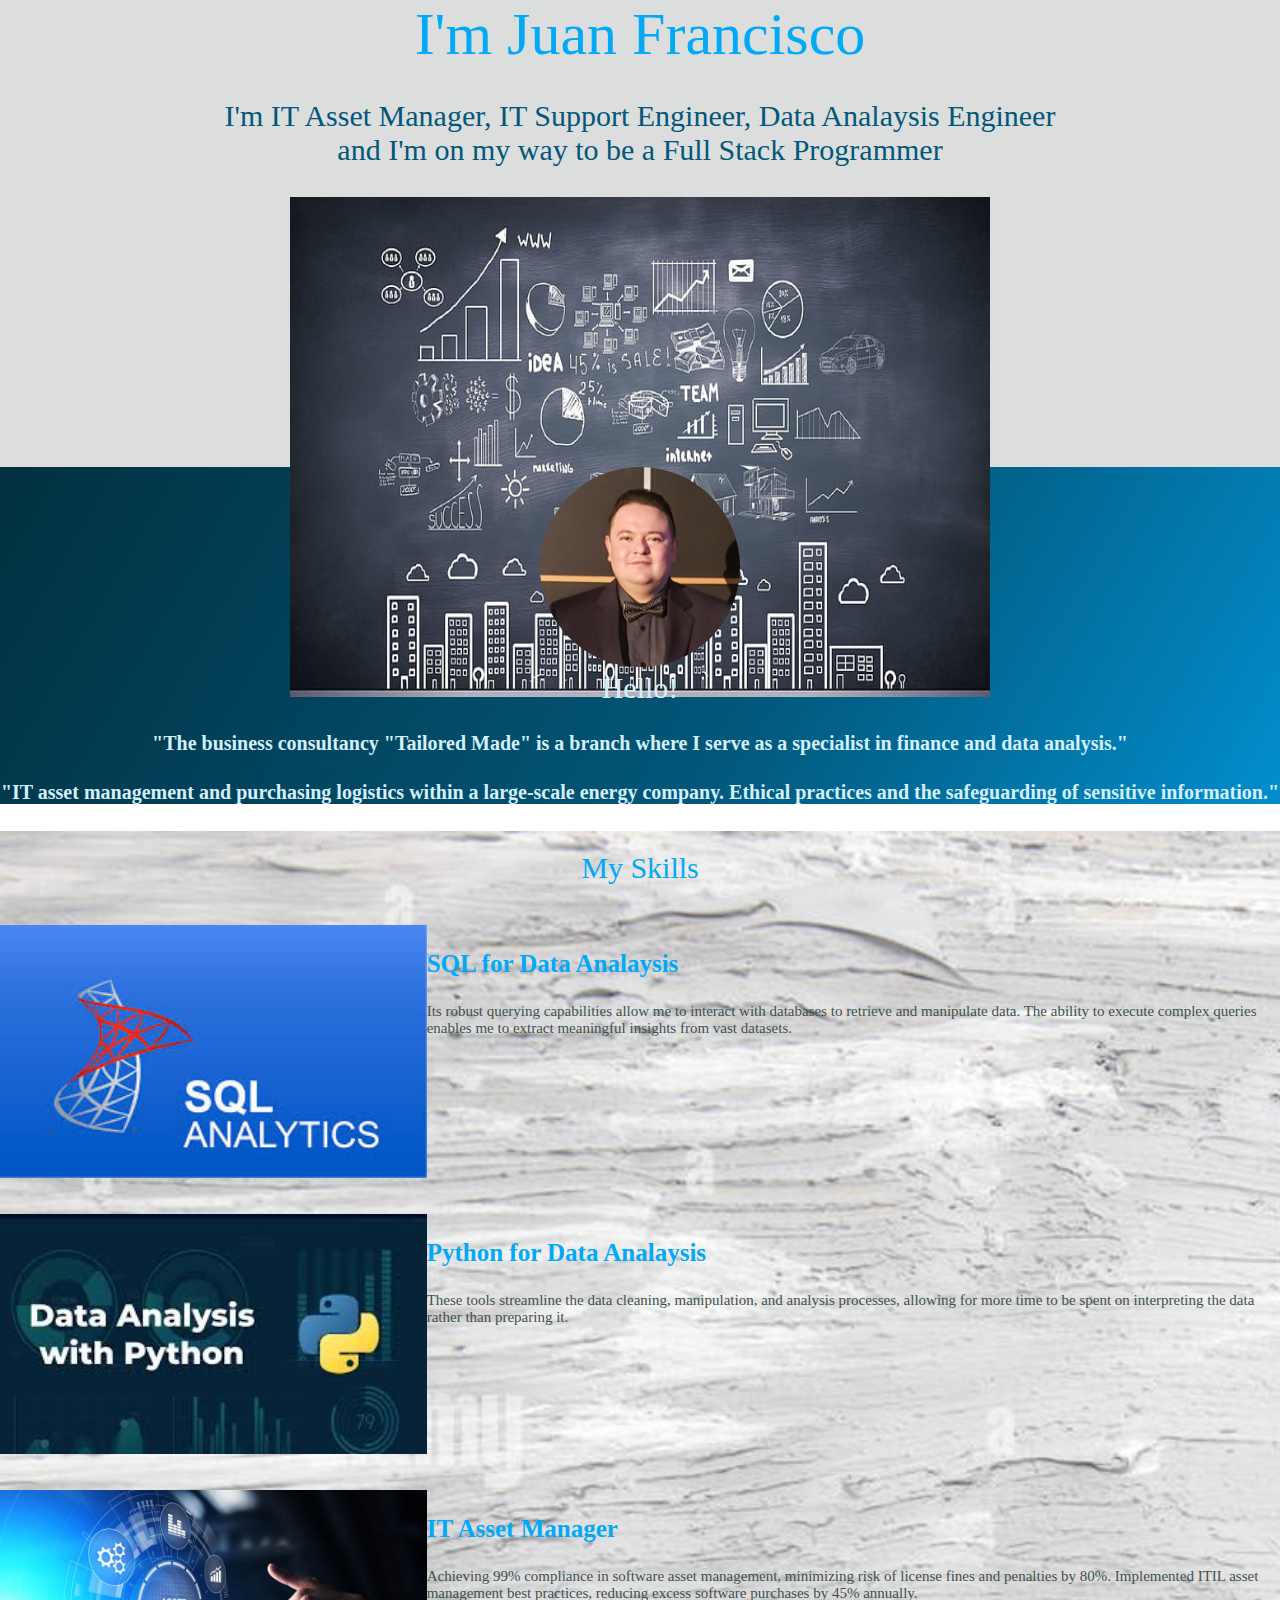
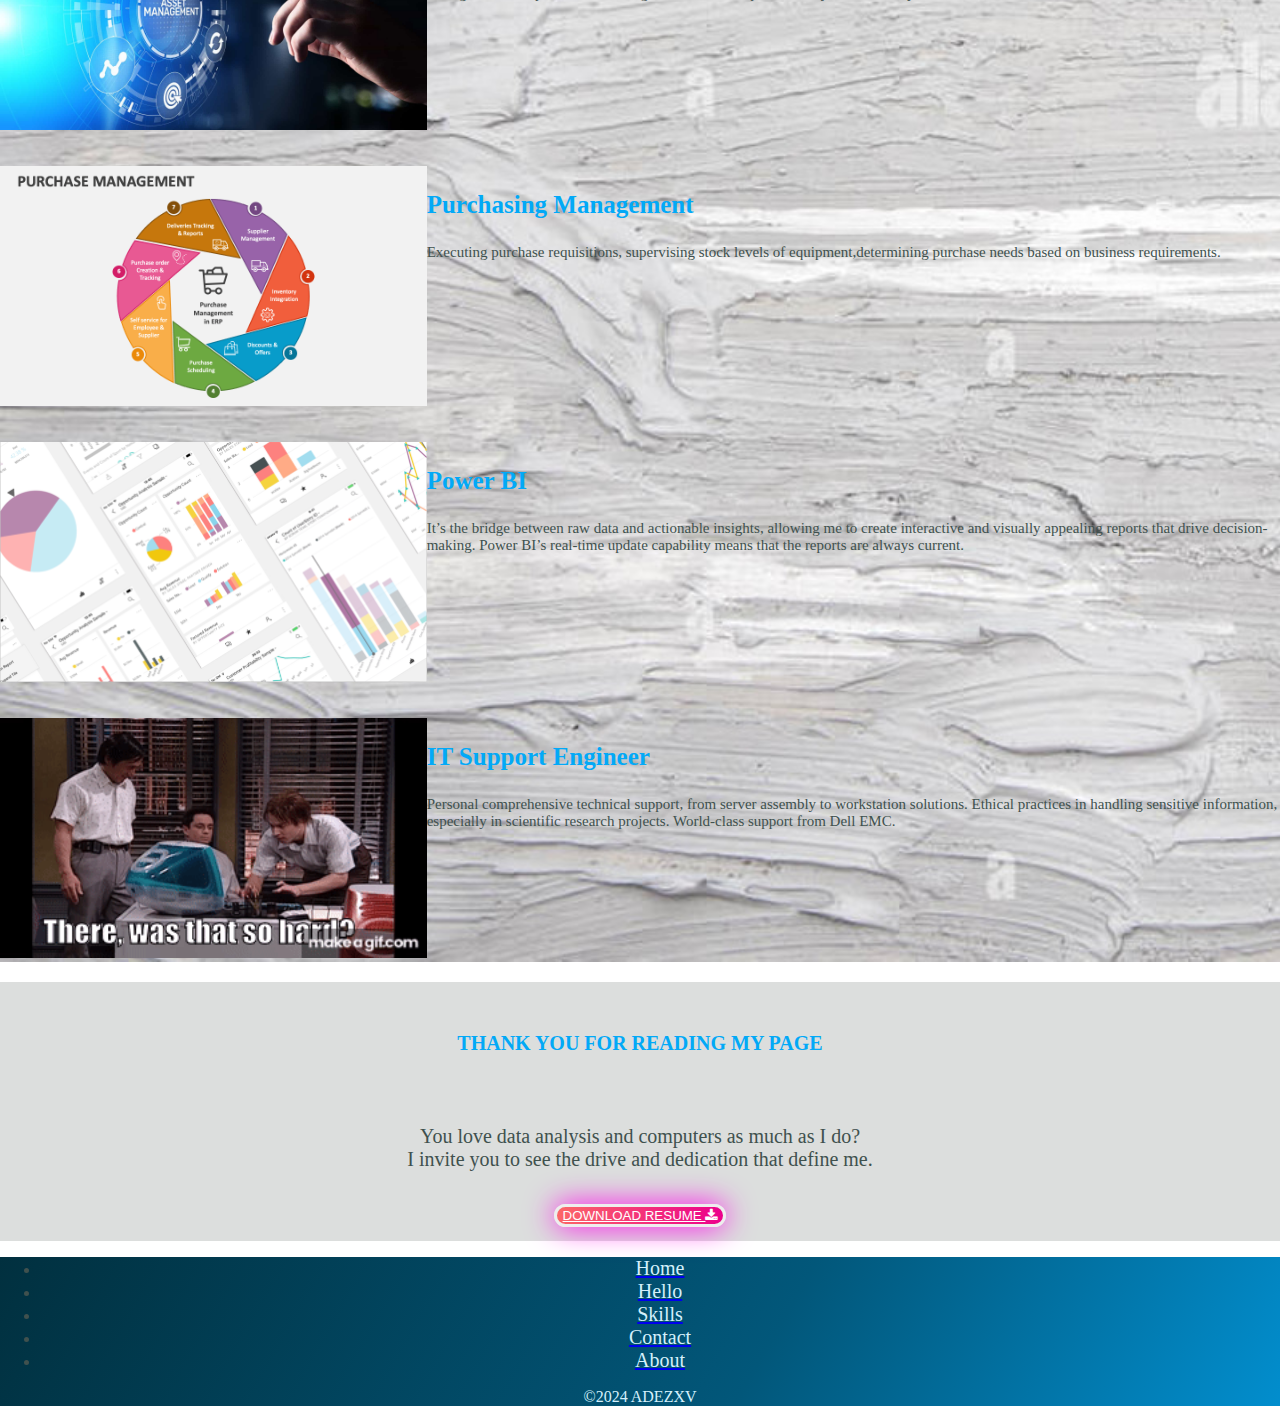
==== index.html @ 5b734fab "Add files via upload" ====
<!DOCTYPE html>
<html lang="en">

<head>
  <meta charset="UTF-8">
  <meta name="viewport" content="width=device-width, initial-scale=1.0">
  <title>juanFrancisco's</title>
  <link href="https://cdn.jsdelivr.net/npm/bootstrap@5.3.0-alpha3/dist/css/bootstrap.min.css" rel="stylesheet"
    integrity="sha384-KK94CHFLLe+nY2dmCWGMq91rCGa5gtU4mk92HdvYe+M/SXH301p5ILy+dN9+nJOZ" crossorigin="anonymous">
  <link rel="stylesheet" href="./css/style.css">
  <link rel="stylesheet" href="https://cdnjs.cloudflare.com/ajax/libs/font-awesome/4.7.0/css/font-awesome.min.css">

</head>

<body>
<!-- im juan francisco-->
  <section id="title-name">
    <div class="px-5 pt-3 text-center">
      <div id="name" style= "color: #02a9f7;" >I'm Juan Francisco</div>
      <div id="summary" class="col-lg-6 mx-auto">
        <p  style="color: #02577a;">I'm IT Asset Manager, IT Support Engineer, Data Analaysis Engineer 
          <br>and I'm on my way to be a Full Stack Programmer</p>
        <div class="d-grid gap-2 d-sm-flex justify-content-sm-center mb-5">
        </div>
      </div>
      <div class="overflow-hidden" style="max-height: 30vh;">
        <div class="container px-4">
          <img src="./images/desktop-wallpaper-data-analyst.jpg" class="img-fluid border rounded-3 mb-4" 
          alt="Example image" width="700" height="500" loading="lazy">
        </div>
      </div>
    </div>
  </section>
  
  <!-- hello 2-->
  <section id="title" class="gradient-background">
    <div class="container col-xxl-8 px-3 pt-4 align-items-center">
      <div >
        <div class="container py-5 p-5 text-center">
        <img class="profile-img mt-5 mb-5" src="./images/fotoCV.png" alt="resume image">
            <div id="hello" style="color: #d4f0fc;">Hello!</div>
            
              <h4 style="color: #d4f0fc;">"The business consultancy "Tailored Made" is a branch where I serve as a specialist in finance and data analysis."
              </h4>
              <h4 style="color: #d4f0fc;">"IT asset management and purchasing logistics 
                within a large-scale energy company. Ethical practices and the safeguarding of sensitive information."</h4>
          </div>
        </div>     
  </section>

<section id="skills">
  
      <div class="skills" style="background-image: url(/images/bg9.jpg); width: auto; background-size: cover;">

          <div style="font-size: 30px; color: #02a9f7; padding-top: 20px; font-family: serif;">My Skills</div>
          <div style="width: fit-content;" class="parent">
            <div class="typing">
              <img width="100%" src="./images/sql.jfif" alt="sql">
            </div>
            <div class="sql-img">
              <h3 style="color: #02a9f7; font-size: 25px;">SQL for Data Analaysis</h3>
              <p style="font-size: 15px;">Its robust querying capabilities allow me to interact with databases to retrieve and manipulate data. 
                The ability to execute complex queries enables me to extract meaningful insights from vast datasets. 
                </p>
            </div>
            
            <div class="python">
              <img width="100%" class="python" src="./images/python.jfif" alt="python">
            </div>
            <div class="python-img">
              <h3 style="color: #02a9f7; font-size: 25px;">Python for Data Analaysis</h3>
              <p style="font-size: 15px;">These tools streamline the data cleaning, manipulation, and analysis processes, allowing for more time to be spent on interpreting the data rather than preparing it. 
                </p>
            </div>
    
            <div class="it asset manager">
              <img width="100%" src="./images/Asset-Management.jpg" alt="asset management">
            </div>
            <div class="asset-img">
              <h3 style="color: #02a9f7; font-size: 25px;">IT Asset Manager</h3>
              <p style="font-size: 15px;">
                Achieving 99% compliance
                in software asset management, minimizing
                risk of license fines and penalties by 80%.
                Implemented ITIL asset management best
                practices, reducing excess software
                purchases by 45% annually. 
                </p>
            </div>

            <div class="purchasing">
              <img width="100%" src="./images/purchasing.png" alt="purchasing">
            </div>
            <div class="purchasing-img">
              <h3 style="color: #02a9f7; font-size: 25px;">Purchasing Management</h3>
              <p style="font-size: 15px;">Executing purchase requisitions, supervising
                stock levels of equipment,determining purchase needs based on
                business requirements.
                
                </p>
            </div>

            <div class="powerBI">
              <img width="100%" src="./images/powerbi.png" alt="power bi">
            </div>
            <div class="reportbi-img">
              <h3 style="color: #02a9f7; font-size: 25px;">Power BI</h3>
              <p style="font-size: 15px;">
                It’s the bridge between raw data and actionable insights, allowing me to create interactive and visually appealing reports that drive decision-making. 
                
                Power BI’s real-time update capability means that the reports are always current.
              
            </div>

            <div class="ITsupport">
              <img width="100%" src="./images/ittech.gif" alt="power bi">
            </div>
            <div class="reportbi-img">
              <h3 style="color: #02a9f7; font-size: 25px;">IT Support Engineer</h3>
              <p style="font-size: 15px;">Personal comprehensive
                technical support, from server assembly to
                workstation solutions. Ethical practices in handling sensitive
                information, especially in scientific research
                projects. World-class support from
                Dell EMC.</p>
            </div>

          </div>
      
      <!-- hello 2-->
        </section>
    
    
          <div style="background-color: #dcdedd;" class="contact-me">
            
            <h3 style="padding-top: 50px; padding-bottom: 50px; color: #02a9f7;">THANK YOU FOR READING MY PAGE</h3>
            <p style="font-size: 20px;" class="contact-message">You love data analysis and computers as much as I do? 
              <br>I invite you to see the drive and dedication that define me.</p>
            
                

                <div id="download"> 
              
                  <button type="button" class="btn btn-block btn-lg glow-button btn-danger">
                    <a style="color: #ffffff; padding-bottom: 50px;" href="./JUAN FRANCISCO RESUME 21032024.pdf">DOWNLOAD RESUME </a><i class="fa fa-download"></i></button>
                  
                </div>


          </div>
     

 
  <!-- Footer -->
  <section id="contact" class="gradient-background">
    <div class="container"></div>
      <footer class="py-5 ">
        <ul class="nav justify-content-center border-bottom pb-3 mb-3">
          <li class="nav-item"><a style="font-size: 20px;" href="#" class="nav-link px-2 text-body-secondary"><span style="color: #d4f0fc;">Home</span></a></li>
          <li class="nav-item"><a style="font-size: 20px;" href="#" class="nav-link px-2 text-body-secondary"><span style="color: #d4f0fc;">Hello</span></a></li>
          <li class="nav-item"><a style="font-size: 20px;" href="#" class="nav-link px-2 text-body-secondary"><span style="color: #d4f0fc;">Skills</span></a></li>
          <li class="nav-item"><a style="font-size: 20px;"  href="./contact.html" class="nav-link px-2 text-body-secondary"><span style="color: #d4f0fc;">Contact</span></a></li>
          <li class="nav-item"><a style="font-size: 20px;" href="./hobbies.html" class="nav-link px-2 text-body-secondary"><span style="color: #d4f0fc;">About</span></a></li>
        </ul>
        <p class="text-center text-body-secondary"><span style="color: #d4f0fc;">©2024 ADEZXV</span></p>
      </footer>
    </div>
  </section>
</body>

</html>
---- css/style.css ----
.gradient-background {
  background: linear-gradient(300deg,
  #89d6fb,	
  #02a9f7,	
  #02577a,	
  #01303f );
  background-size: 180% 180%;
  animation: gradient-animation 16s ease infinite;

}


#name {
  font-size: 60px;
}

#summary {
  font-size: 30px;
}

#hello {
  font-size: 30px;
}

h4 {
  font-size: 20px;
}

@keyframes gradient-animation {
  0% {
    background-position: 0% 50%;
  }
  50% {
    background-position: 100% 50%;
  }
  100% {
    background-position: 0% 50%;
  }
}

.icon-square {
  width: 3rem;
  height: 3rem;
  border-radius: 0.75rem;
}

.profile-img {
  border-radius: 50%;
  height: 200px;
}

#title-name {
  background-color: #dcdedd;
  
}


div {
  display: block;
}

body {
  color: #40514e;
  margin: 0;
  text-align: center;
  font-family: "Merriweather", serif;
}

.parent {
  display: grid;
  grid-template-columns: 0.5fr 1fr;
  grid-template-rows: repeat(1, 1fr);
  width: 50%;
  margin: 40px auto 0 auto;
  text-align: left;
  row-gap: 2rem;
}

.glow-button {
  --box-shadow-color: rgb(255, 0, 234);
  box-shadow: 0 0 30px var(--box-shadow-color);
}


.btn-danger.glow-button {
  background: #ec008c;
  background: -webkit-linear-gradient(to right, #fc6767, #ec008c);
  background: linear-gradient(to right, #fc6767, #ec008c);
  color: #fff;
  border: 3px solid #eee;
}

.btn-danger {
  border-radius: 30px;
}

.glow-button:hover {
  color: rgba(255, 255, 255, 1);
  box-shadow: 0 5px 15px rgba(145, 92, 182, .4);
}


.btn-danger {
  margin: 1em;
}



 h3 {font-size: 20px;}
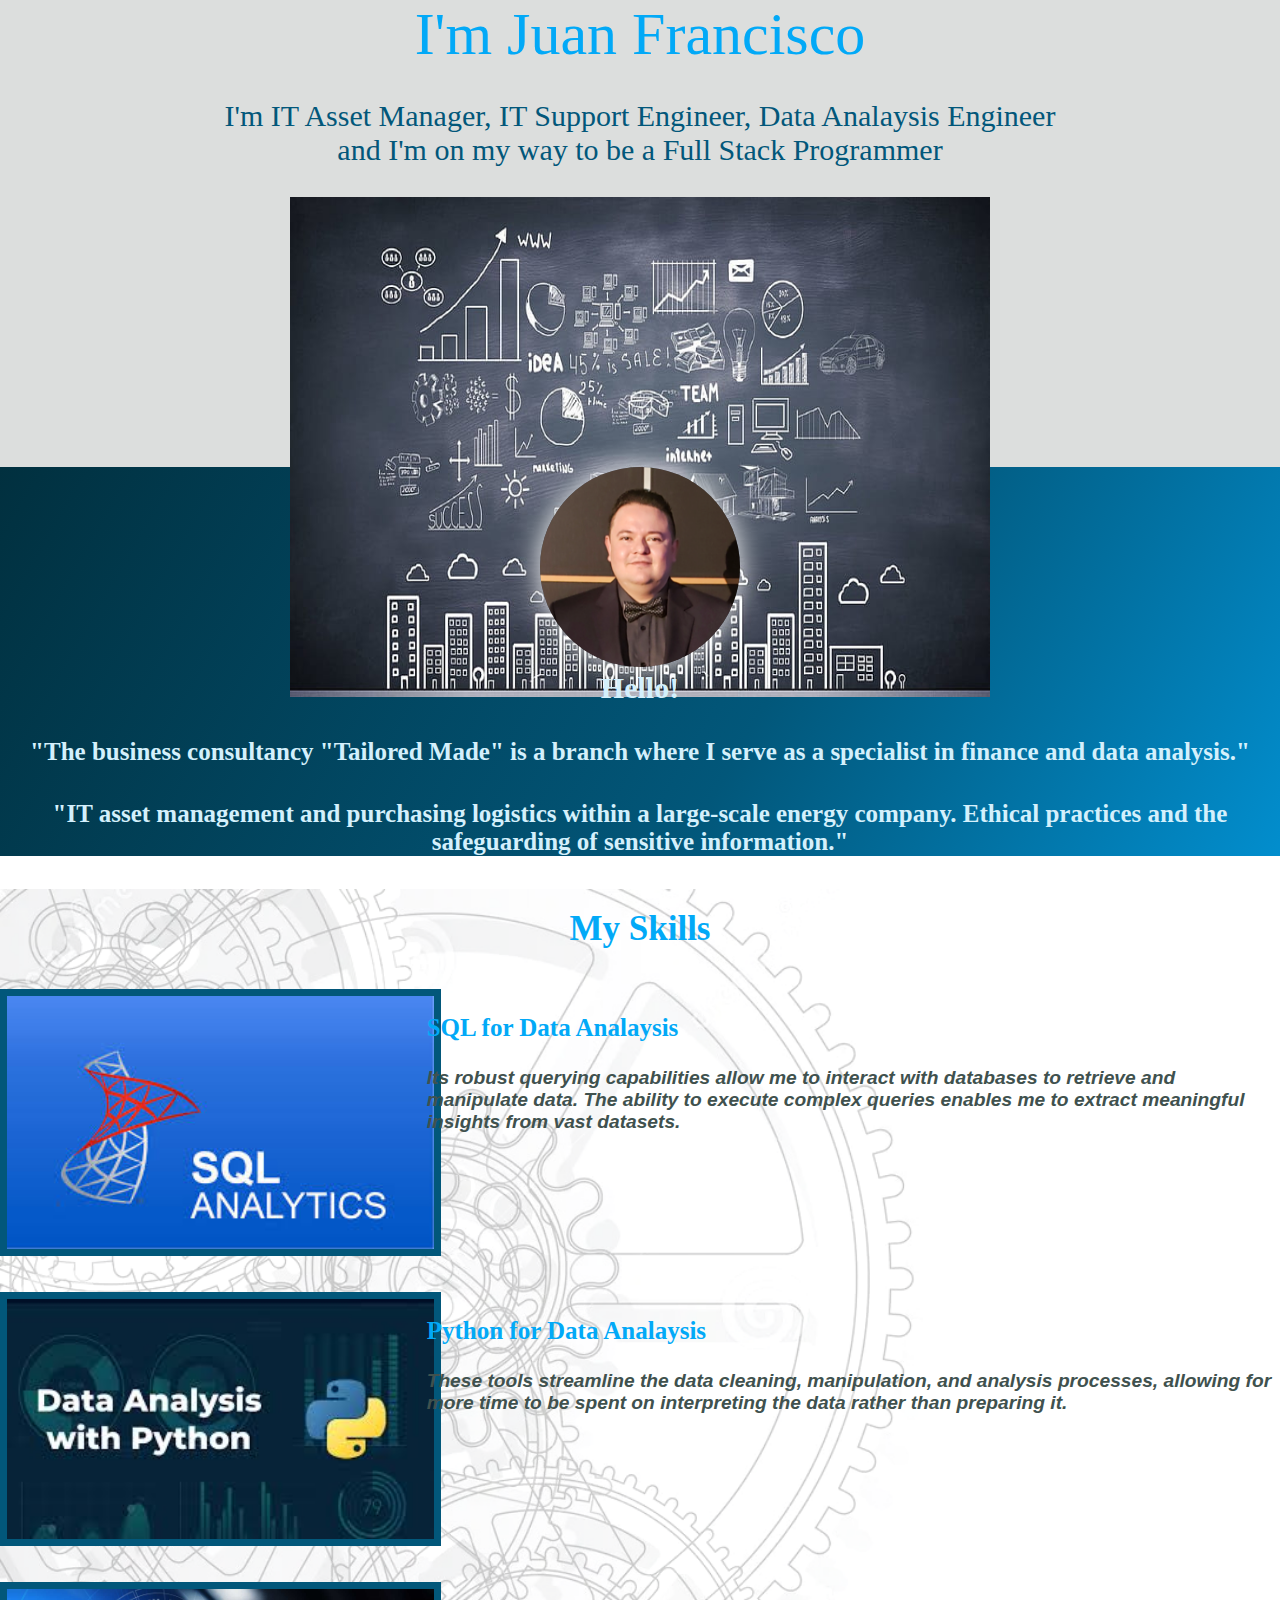
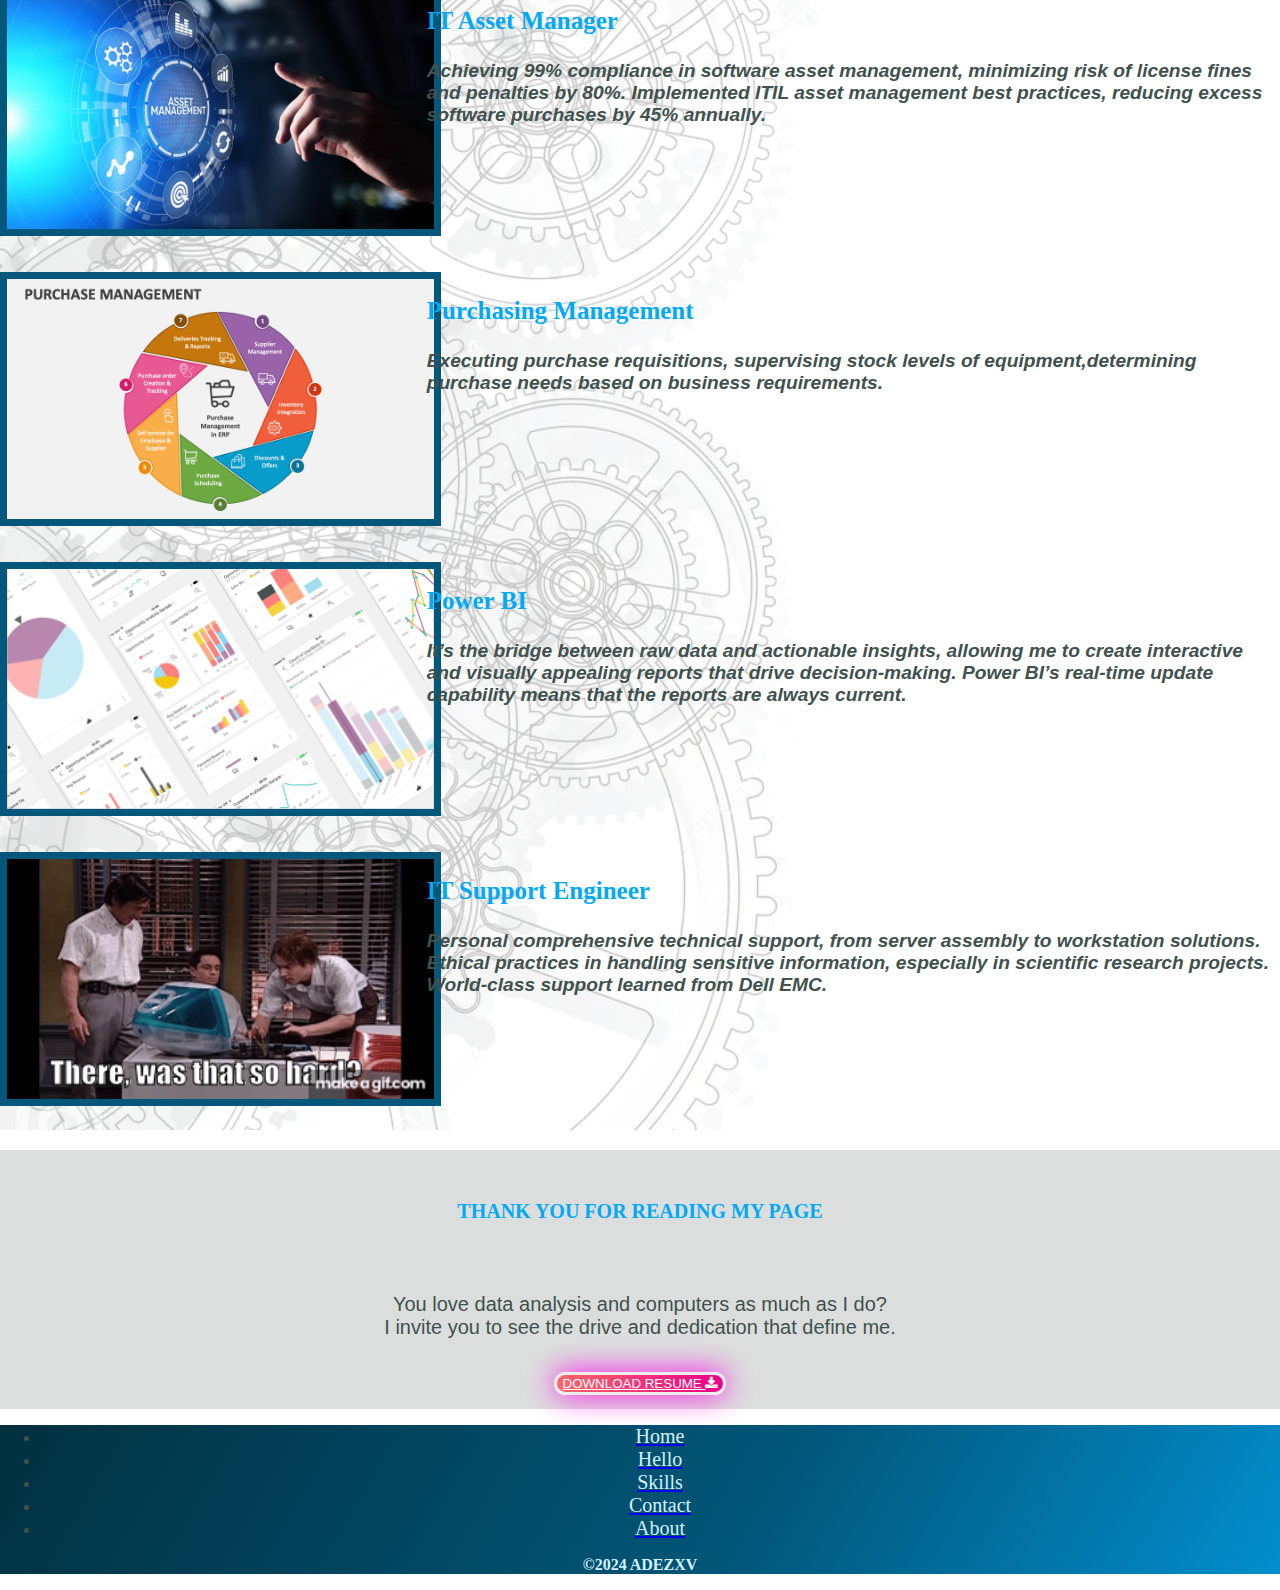
==== commit 101d6397: "Add files via upload" ====
--- a/index.html
+++ b/index.html
@@ -20,12 +20,12 @@
       <div id="summary" class="col-lg-6 mx-auto">
         <p  style="color: #02577a;">I'm IT Asset Manager, IT Support Engineer, Data Analaysis Engineer 
           <br>and I'm on my way to be a Full Stack Programmer</p>
-        <div class="d-grid gap-2 d-sm-flex justify-content-sm-center mb-5">
+        <div class="d-grid gap-2 d-sm-flex justify-content-sm-center mb-3">
         </div>
       </div>
       <div class="overflow-hidden" style="max-height: 30vh;">
         <div class="container px-4">
-          <img src="./images/desktop-wallpaper-data-analyst.jpg" class="img-fluid border rounded-3 mb-4" 
+          <img src="./images/desktop-wallpaper-data-analyst.jpg" class="img-fluid border rounded-3 mb-3" 
           alt="Example image" width="700" height="500" loading="lazy">
         </div>
       </div>
@@ -37,12 +37,12 @@
     <div class="container col-xxl-8 px-3 pt-4 align-items-center">
       <div >
         <div class="container py-5 p-5 text-center">
-        <img class="profile-img mt-5 mb-5" src="./images/fotoCV.png" alt="resume image">
-            <div id="hello" style="color: #d4f0fc;">Hello!</div>
+        <img class="profile-img mt-3 mb-4" src="./images/fotoCV.png" alt="resume image">
+            <div id="hello" style="color: #d4f0fc;"><b>Hello!</b></div>
             
-              <h4 style="color: #d4f0fc;">"The business consultancy "Tailored Made" is a branch where I serve as a specialist in finance and data analysis."
+              <h4 style="color: #d4f0fc; font-size: 25px;">"The business consultancy "Tailored Made" is a branch where I serve as a specialist in finance and data analysis."
               </h4>
-              <h4 style="color: #d4f0fc;">"IT asset management and purchasing logistics 
+              <h4 style="color: #d4f0fc;font-size: 25px;">"IT asset management and purchasing logistics 
                 within a large-scale energy company. Ethical practices and the safeguarding of sensitive information."</h4>
           </div>
         </div>     
@@ -50,79 +50,81 @@
 
 <section id="skills">
   
-      <div class="skills" style="background-image: url(/images/bg9.jpg); width: auto; background-size: cover;">
+      <div class="skills" style="background-image: url(/images/grid-gearsgray.png); background-size: cover;">
 
-          <div style="font-size: 30px; color: #02a9f7; padding-top: 20px; font-family: serif;">My Skills</div>
-          <div style="width: fit-content;" class="parent">
+          <div style="font-size: 35px; color: #02a9f7; padding-top: 20px; font-family: serif;"><b>My Skills</b></div>
+          <div style="width: fit-content; padding-bottom: 20px;" class="parent">
             <div class="typing">
-              <img width="100%" src="./images/sql.jfif" alt="sql">
+              <img style="border: 7px solid #02577a;" width="100%" src="./images/sql.jfif" alt="sql">
             </div>
             <div class="sql-img">
-              <h3 style="color: #02a9f7; font-size: 25px;">SQL for Data Analaysis</h3>
-              <p style="font-size: 15px;">Its robust querying capabilities allow me to interact with databases to retrieve and manipulate data. 
-                The ability to execute complex queries enables me to extract meaningful insights from vast datasets. 
+              <h3 style="color: #02a9f7; font-size: 25px;"><b>SQL for Data Analaysis</b></h3>
+              <p style="font-size: 120%; font-style: italic; font-family: Arial, Helvetica, sans-serif;"><b>Its robust querying capabilities allow me to interact with databases to retrieve and manipulate data. 
+                The ability to execute complex queries enables me to extract meaningful insights from vast datasets. </b>
                 </p>
             </div>
             
             <div class="python">
-              <img width="100%" class="python" src="./images/python.jfif" alt="python">
+              <img style="border: 7px solid #02577a;" width="100%" class="python" src="./images/python.jfif" alt="python">
             </div>
             <div class="python-img">
-              <h3 style="color: #02a9f7; font-size: 25px;">Python for Data Analaysis</h3>
-              <p style="font-size: 15px;">These tools streamline the data cleaning, manipulation, and analysis processes, allowing for more time to be spent on interpreting the data rather than preparing it. 
+              <h3 style="color: #02a9f7; font-size: 25px;"><b>Python for Data Analaysis</b></h3>
+              <p style="font-size: 120%; font-style: italic; font-family: Arial, Helvetica, sans-serif;"><b>These tools streamline the data cleaning, manipulation, and analysis processes, 
+                allowing for more time to be spent on interpreting the data rather than preparing it.</b>
                 </p>
             </div>
     
             <div class="it asset manager">
-              <img width="100%" src="./images/Asset-Management.jpg" alt="asset management">
+              <img style="border: 7px solid #02577a;" width="100%" src="./images/Asset-Management.jpg" alt="asset management">
             </div>
             <div class="asset-img">
-              <h3 style="color: #02a9f7; font-size: 25px;">IT Asset Manager</h3>
-              <p style="font-size: 15px;">
-                Achieving 99% compliance
+              <h3 style="color: #02a9f7; font-size: 25px; "><b>IT Asset Manager</b></h3>
+              <p style="font-size: 120%; font-style: italic; font-family: Arial, Helvetica, sans-serif;">
+                <b>Achieving 99% compliance
                 in software asset management, minimizing
                 risk of license fines and penalties by 80%.
                 Implemented ITIL asset management best
                 practices, reducing excess software
-                purchases by 45% annually. 
+                purchases by 45% annually. </b>
                 </p>
             </div>
 
             <div class="purchasing">
-              <img width="100%" src="./images/purchasing.png" alt="purchasing">
+              <img style="border: 7px solid #02577a;" width="100%" src="./images/purchasing.png" alt="purchasing">
             </div>
             <div class="purchasing-img">
-              <h3 style="color: #02a9f7; font-size: 25px;">Purchasing Management</h3>
-              <p style="font-size: 15px;">Executing purchase requisitions, supervising
+              <h3 style="color: #02a9f7; font-size: 25px; "><b>Purchasing Management</b></h3>
+              <p style="font-size: 120%; font-style: italic; font-family: Arial, Helvetica, sans-serif;">
+                <b>Executing purchase requisitions, supervising
                 stock levels of equipment,determining purchase needs based on
-                business requirements.
+                business requirements.</b>
                 
                 </p>
             </div>
 
             <div class="powerBI">
-              <img width="100%" src="./images/powerbi.png" alt="power bi">
+              <img style="border: 7px solid #02577a;" width="100%" src="./images/powerbi.png" alt="power bi">
             </div>
             <div class="reportbi-img">
-              <h3 style="color: #02a9f7; font-size: 25px;">Power BI</h3>
-              <p style="font-size: 15px;">
-                It’s the bridge between raw data and actionable insights, allowing me to create interactive and visually appealing reports that drive decision-making. 
-                
-                Power BI’s real-time update capability means that the reports are always current.
+              <h3 style="color: #02a9f7; font-size: 25px;"><b>Power BI</b></h3>
+              <p style="font-size: 120%; font-style: italic; font-family: Arial, Helvetica, sans-serif;">
+                <b>It’s the bridge between raw data and actionable insights, allowing me to create interactive 
+                and visually appealing reports that drive decision-making. 
+                Power BI’s real-time update capability means that the reports are always current.</b>
               
             </div>
 
             <div class="ITsupport">
-              <img width="100%" src="./images/ittech.gif" alt="power bi">
+              <img style="border: 7px solid #02577a;" width="100%" src="./images/ittech.gif" alt="power bi">
             </div>
             <div class="reportbi-img">
-              <h3 style="color: #02a9f7; font-size: 25px;">IT Support Engineer</h3>
-              <p style="font-size: 15px;">Personal comprehensive
+              <h3 style="color: #02a9f7; font-size: 25px;"><b>IT Support Engineer</b></h3>
+              <p style="font-size: 120%; font-style: italic; font-family: Arial, Helvetica, sans-serif;"><b>Personal comprehensive
                 technical support, from server assembly to
                 workstation solutions. Ethical practices in handling sensitive
                 information, especially in scientific research
-                projects. World-class support from
-                Dell EMC.</p>
+                projects. World-class support learned from
+                Dell EMC.</b></p>
             </div>
 
           </div>
@@ -133,8 +135,8 @@
     
           <div style="background-color: #dcdedd;" class="contact-me">
             
-            <h3 style="padding-top: 50px; padding-bottom: 50px; color: #02a9f7;">THANK YOU FOR READING MY PAGE</h3>
-            <p style="font-size: 20px;" class="contact-message">You love data analysis and computers as much as I do? 
+            <h3 style="padding-top: 50px; padding-bottom: 50px; color: #02a9f7;"><b>THANK YOU FOR READING MY PAGE</b></h3>
+            <p style="font-size: 20px; font-family: Arial, Helvetica, sans-serif;" class="contact-message">You love data analysis and computers as much as I do? 
               <br>I invite you to see the drive and dedication that define me.</p>
             
                 
@@ -162,7 +164,7 @@
           <li class="nav-item"><a style="font-size: 20px;"  href="./contact.html" class="nav-link px-2 text-body-secondary"><span style="color: #d4f0fc;">Contact</span></a></li>
           <li class="nav-item"><a style="font-size: 20px;" href="./hobbies.html" class="nav-link px-2 text-body-secondary"><span style="color: #d4f0fc;">About</span></a></li>
         </ul>
-        <p class="text-center text-body-secondary"><span style="color: #d4f0fc;">©2024 ADEZXV</span></p>
+        <p class="text-center text-body-secondary"><span style="color: #d4f0fc;"><b>©2024 ADEZXV</b></span></p>
       </footer>
     </div>
   </section>
--- a/css/style.css
+++ b/css/style.css
@@ -46,7 +46,7 @@
 
 .profile-img {
   border-radius: 50%;
-  height: 200px;
+  height: 200px; box-shadow: 0px 0px 30px #fff; 
 }
 
 #title-name {
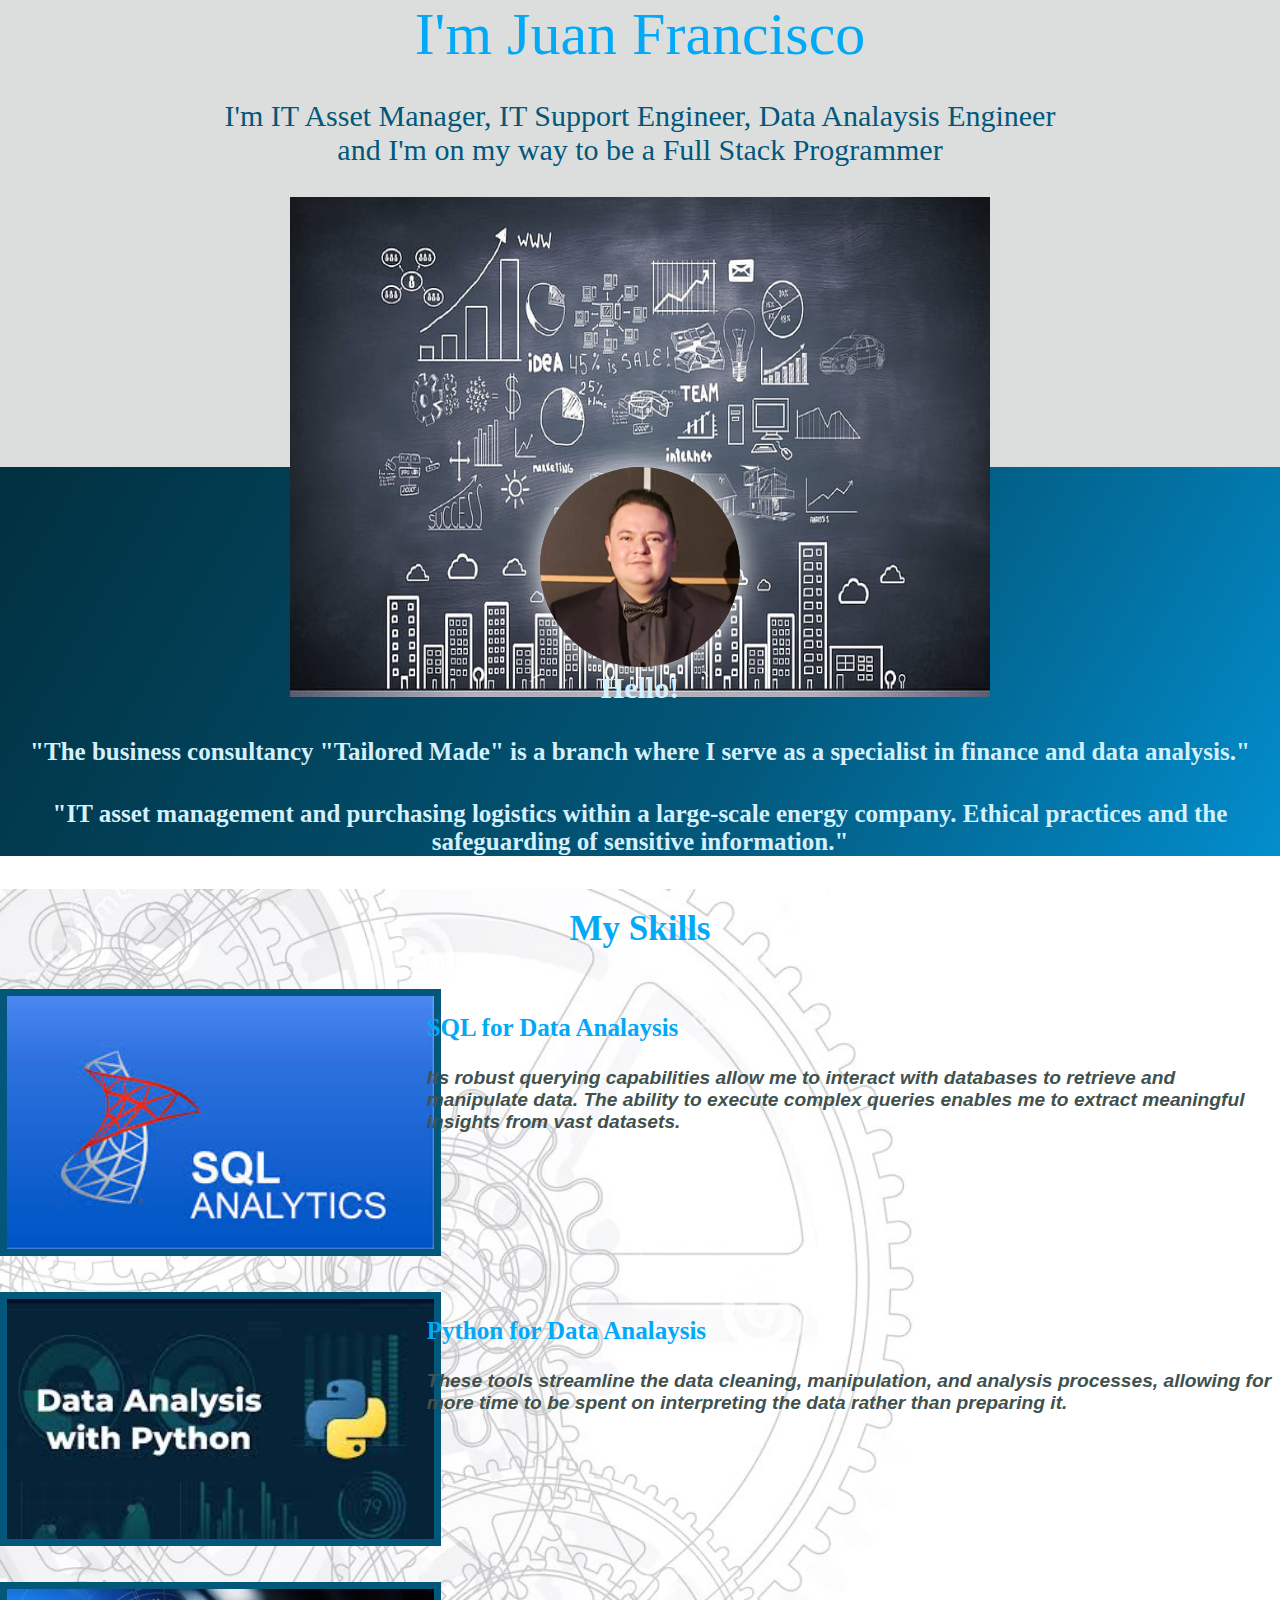
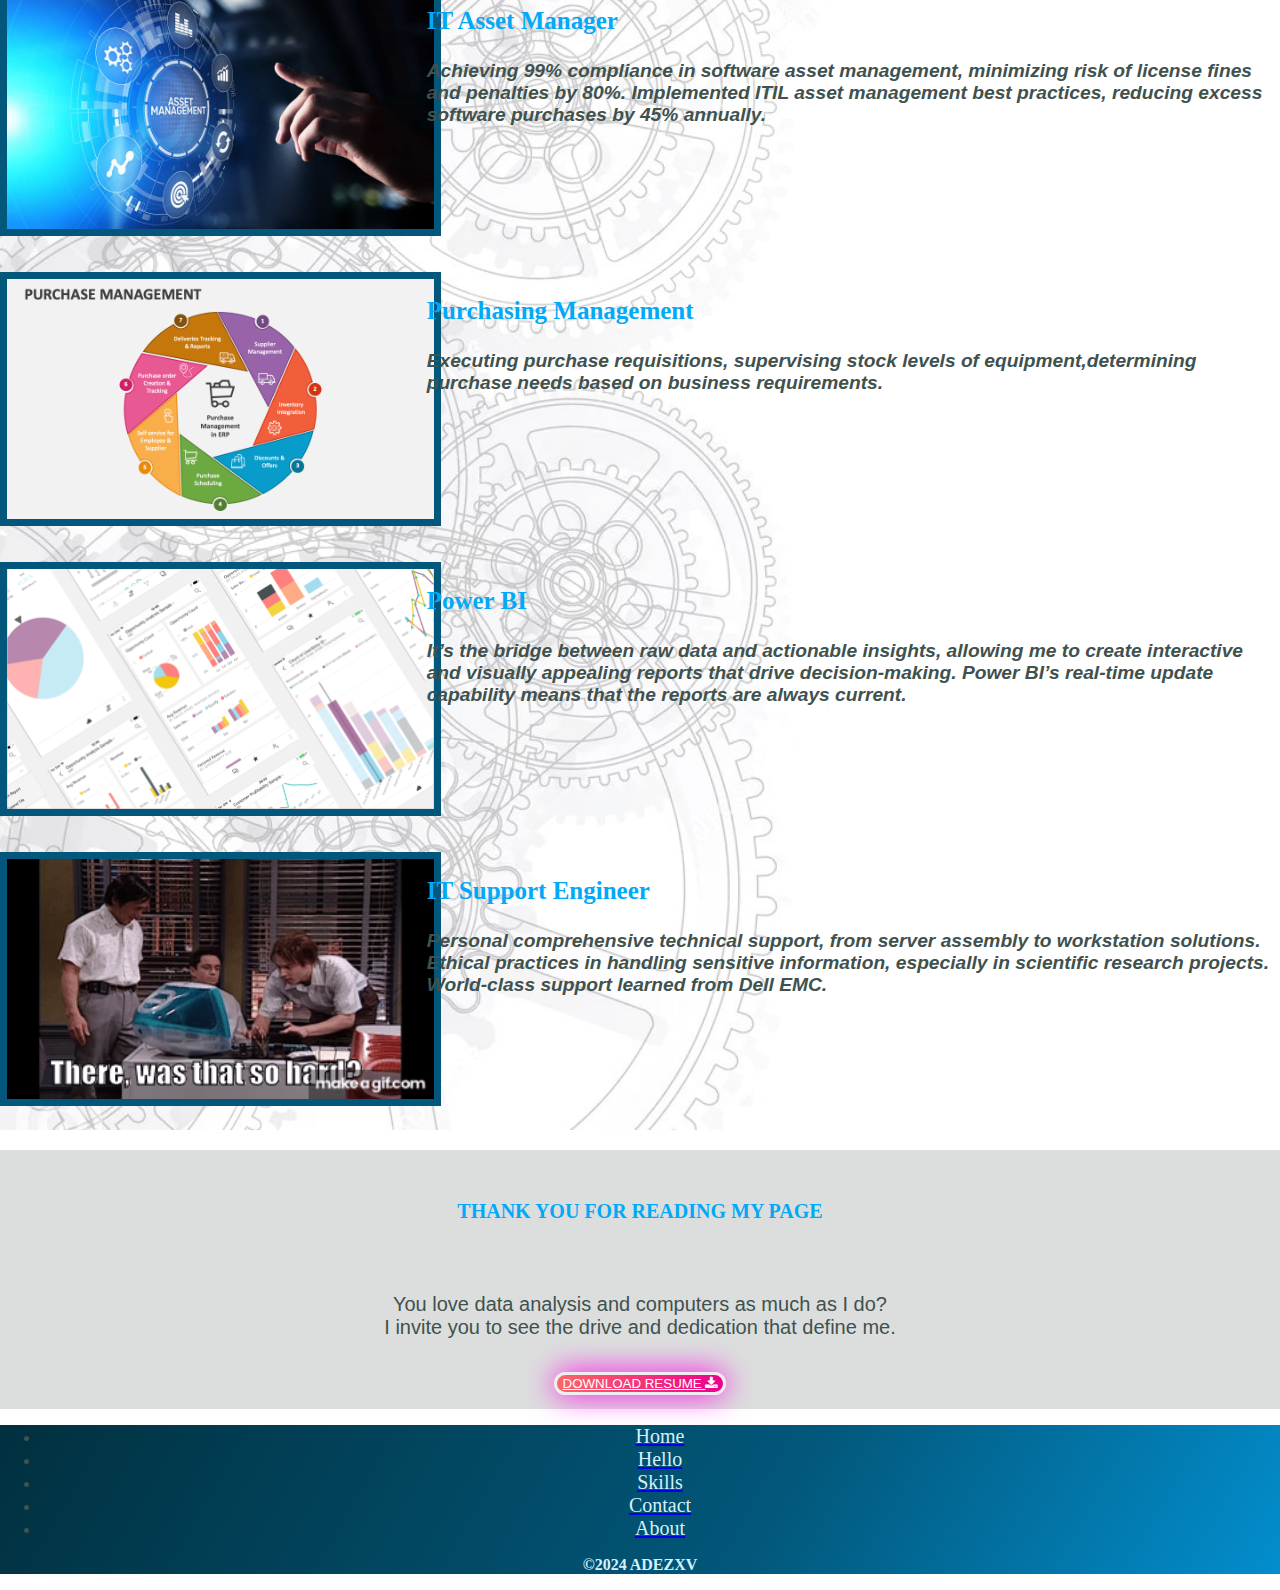
==== commit 6a9ba5df: "Add files via upload" ====
--- a/index.html
+++ b/index.html
@@ -50,7 +50,7 @@
 
 <section id="skills">
   
-      <div class="skills" style="background-image: url(/images/grid-gearsgray.png); background-size: cover;">
+      <div class="skills" style="background-image: url(/images/grid-gearsgrayjpg.jpg); width: auto; background-size: cover;">
 
           <div style="font-size: 35px; color: #02a9f7; padding-top: 20px; font-family: serif;"><b>My Skills</b></div>
           <div style="width: fit-content; padding-bottom: 20px;" class="parent">
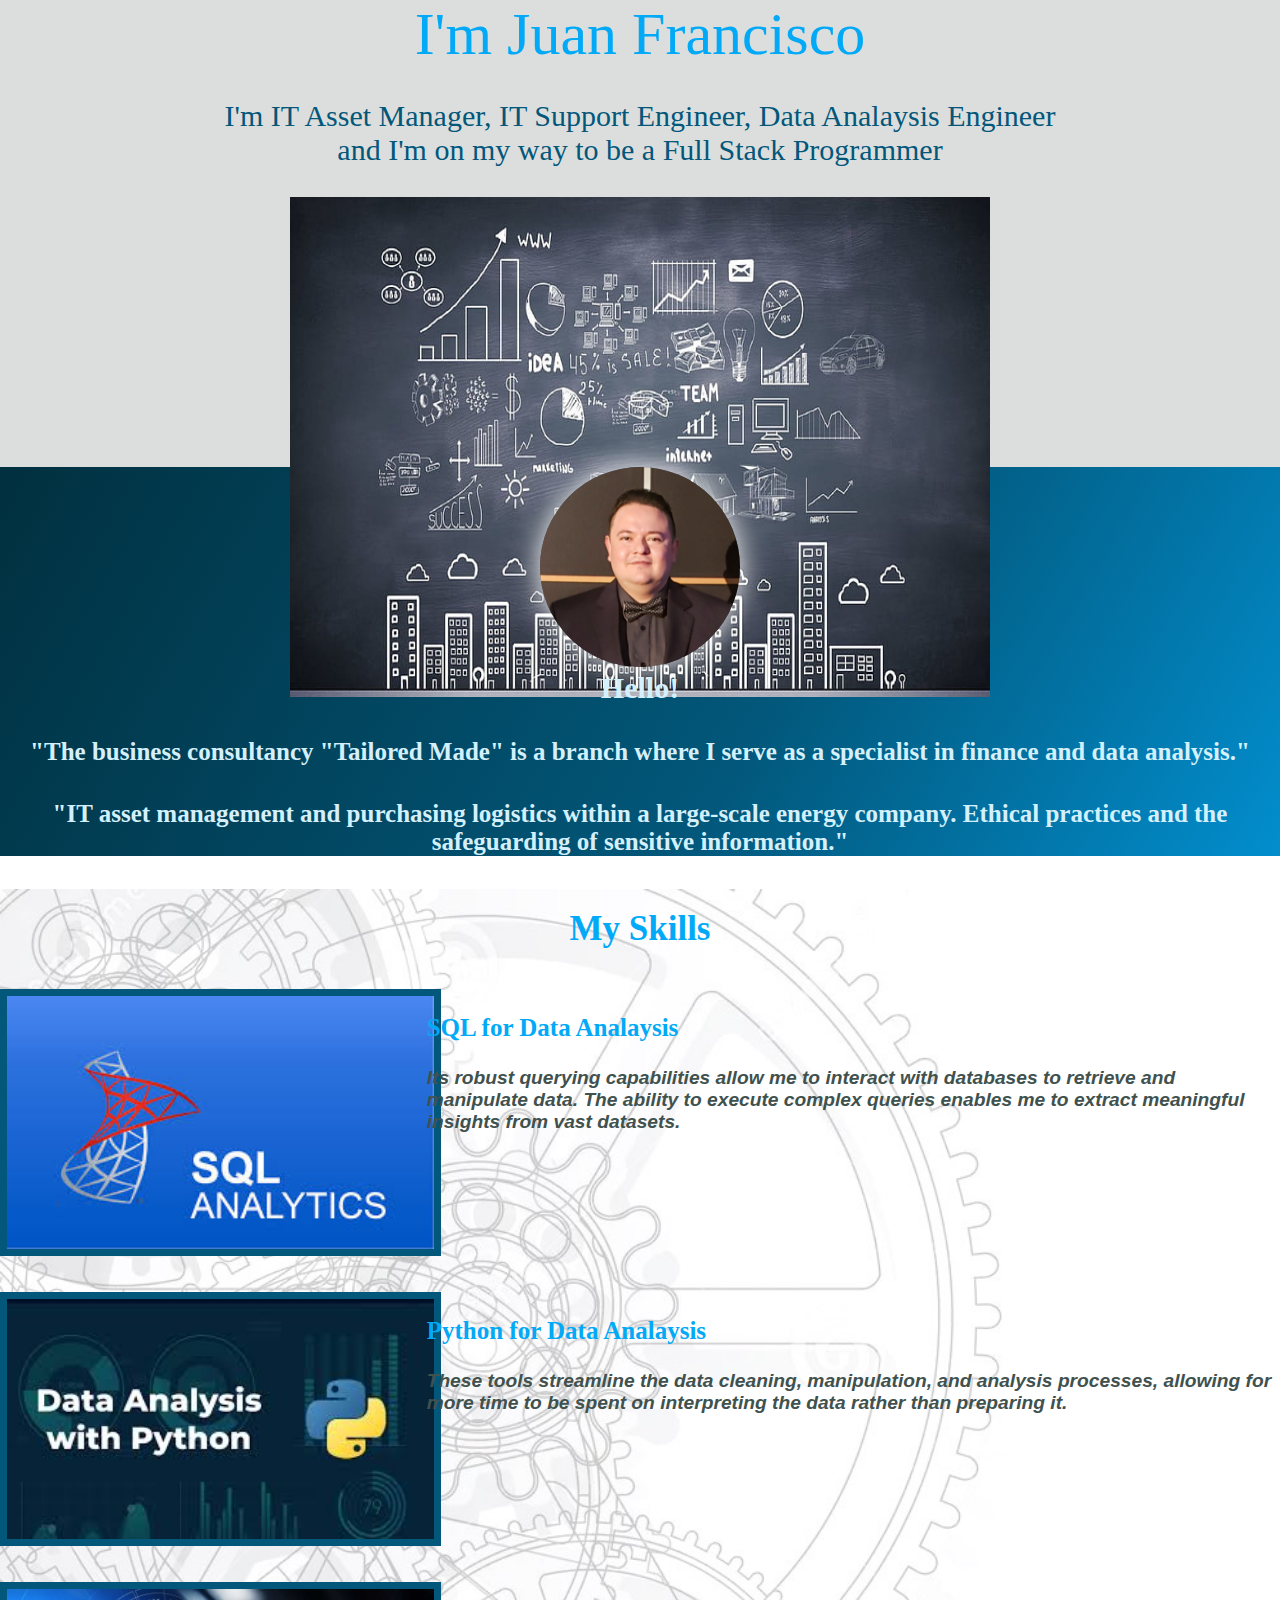
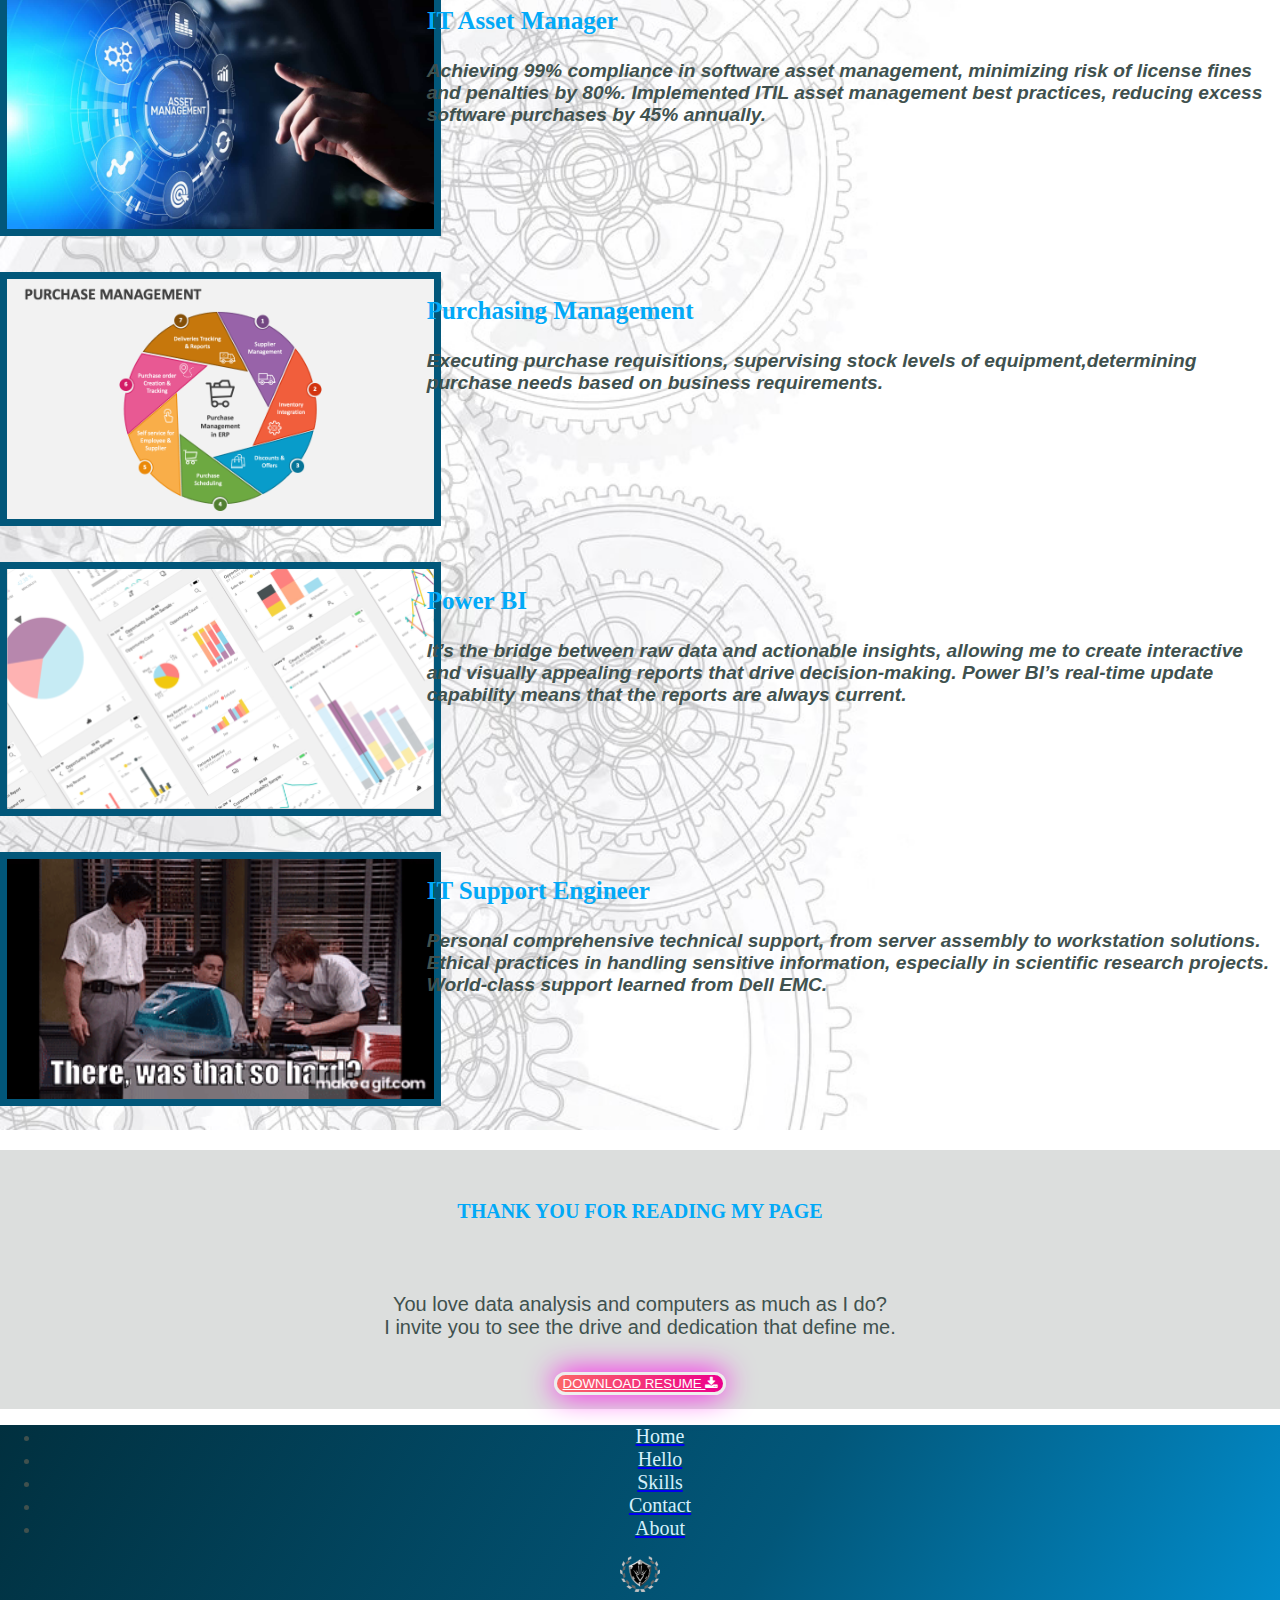
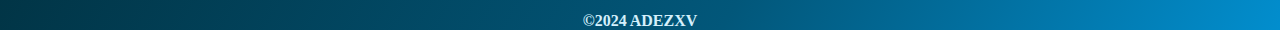
==== commit c7be0be6: "Add files via upload" ====
--- a/index.html
+++ b/index.html
@@ -50,7 +50,7 @@
 
 <section id="skills">
   
-      <div class="skills" style="background-image: url(/images/grid-gearsgrayjpg.jpg); width: auto; background-size: cover;">
+      <div class="skills" style="background-image: url(/images/gearsgrayvert.png); width: auto; background-size: cover;">
 
           <div style="font-size: 35px; color: #02a9f7; padding-top: 20px; font-family: serif;"><b>My Skills</b></div>
           <div style="width: fit-content; padding-bottom: 20px;" class="parent">
@@ -164,7 +164,9 @@
           <li class="nav-item"><a style="font-size: 20px;"  href="./contact.html" class="nav-link px-2 text-body-secondary"><span style="color: #d4f0fc;">Contact</span></a></li>
           <li class="nav-item"><a style="font-size: 20px;" href="./hobbies.html" class="nav-link px-2 text-body-secondary"><span style="color: #d4f0fc;">About</span></a></li>
         </ul>
-        <p class="text-center text-body-secondary"><span style="color: #d4f0fc;"><b>©2024 ADEZXV</b></span></p>
+        <div class="logo"><img src="./images/ADZ logo 2 PNG BN.png" alt="adez" width="40px">
+        
+        <p class="text-center text-body-secondary"><span style="color: #d4f0fc;"><b>©2024 ADEZXV</b></span></p></div>
       </footer>
     </div>
   </section>
